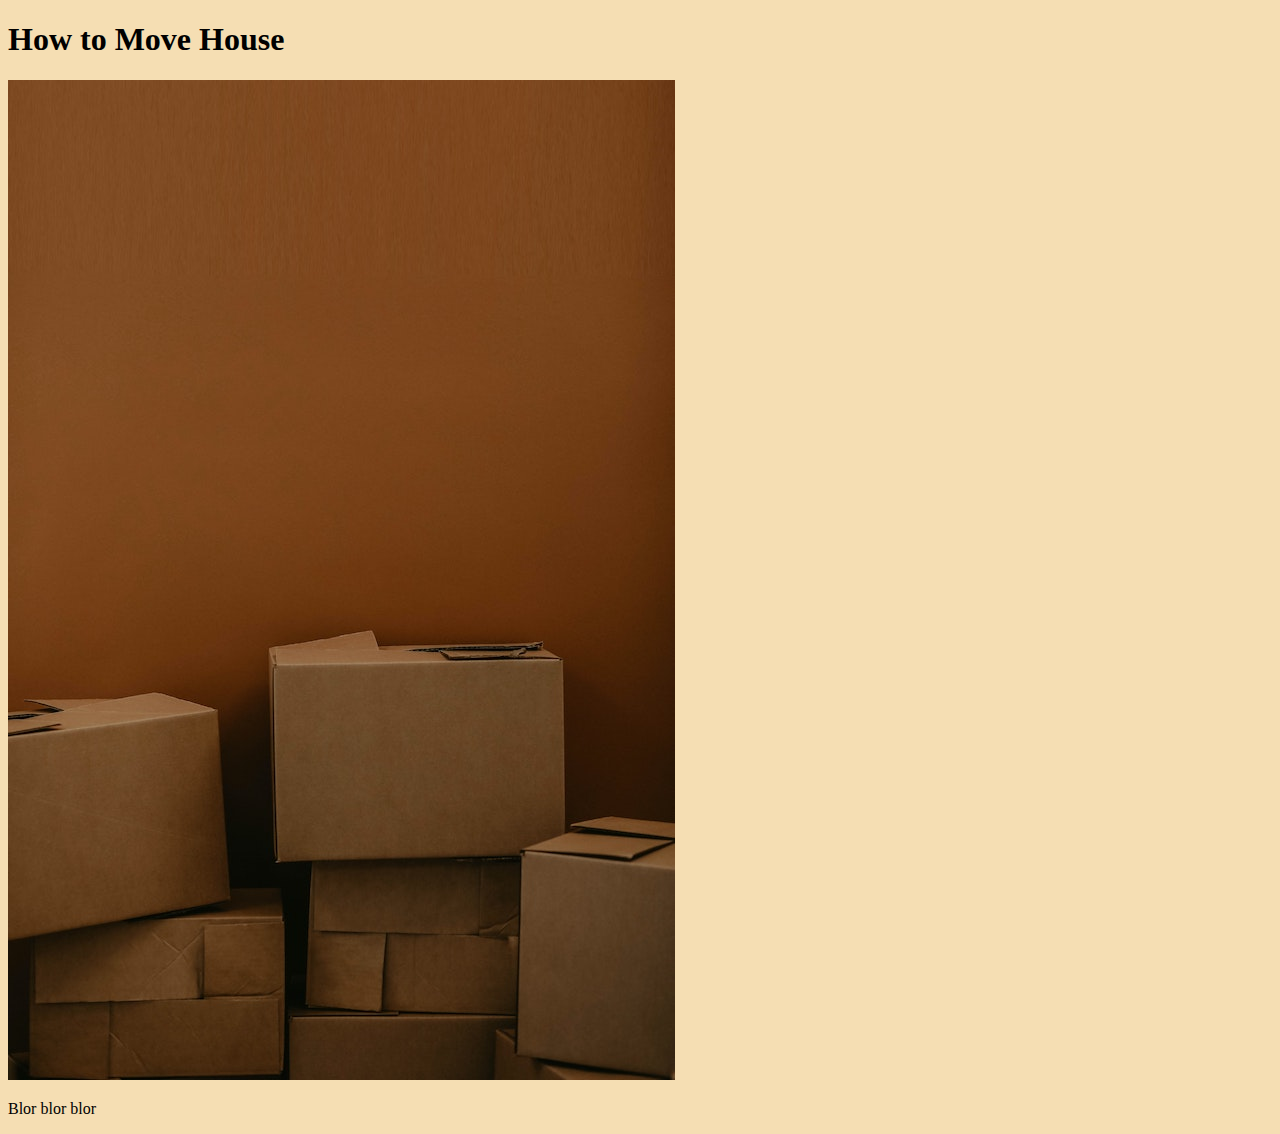
==== index.html @ bdd15937 "add initial html/css framework and readme" ====
<!DOCTYPE html>
<html lang="en-US">
<head>
  <link rel="stylesheet" href="css/styles.css" type="text/css">
  <title>How to Move House</title>
</head>
<body>
  <div>
    <h1>How to Move House</h1>
    <img class="rightSide" src="img/kadarius-seegars-DevJkLB3hWE-unsplash.jpg" alt="Moving Boxes">
    <p>Blor blor blor</p>
  </div>
</body>
</html>
---- css/styles.css ----
body {
  background: wheat;
}
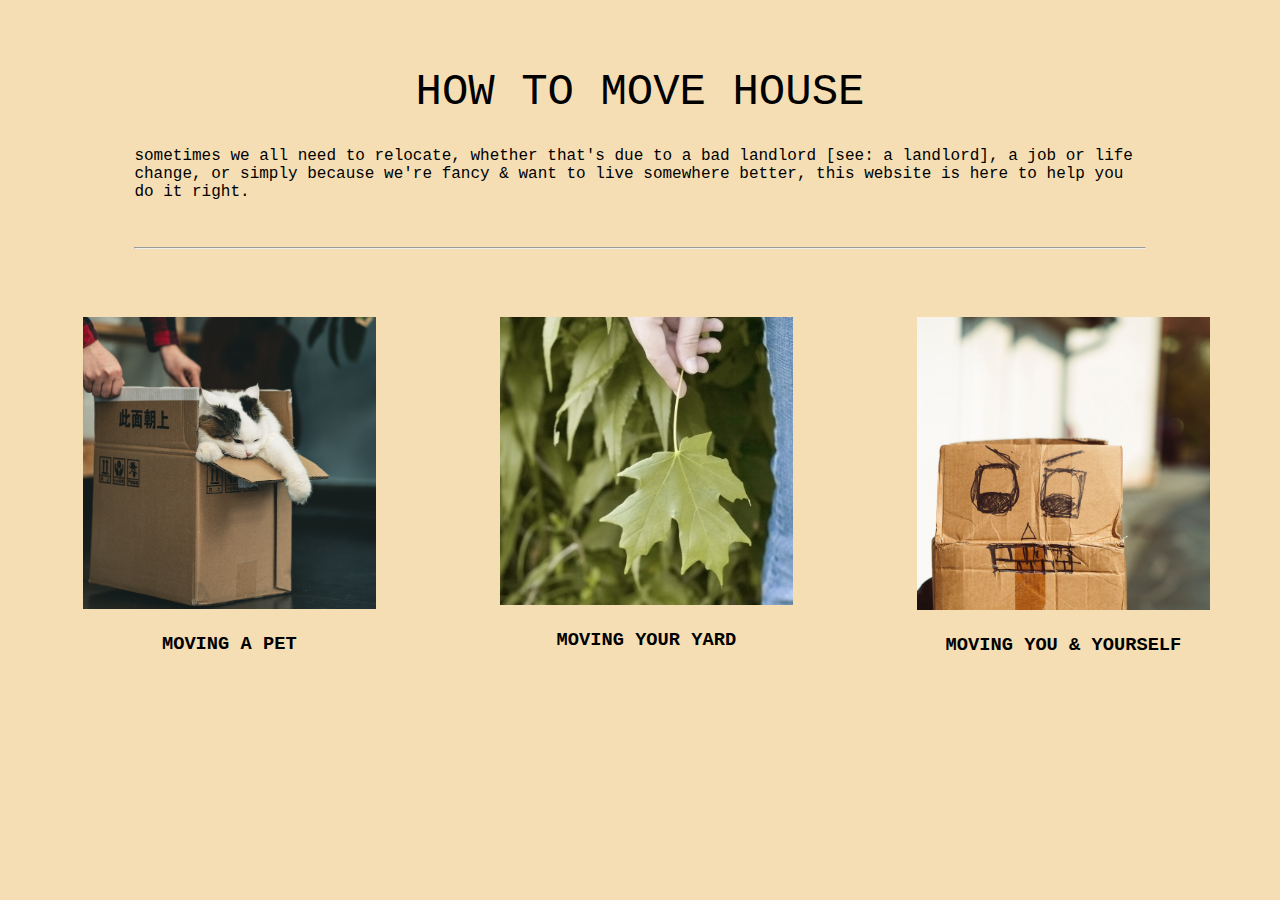
==== commit faad2001: "add images, titles, and link structure  to columns" ====
--- a/index.html
+++ b/index.html
@@ -5,10 +5,30 @@
   <title>How to Move House</title>
 </head>
 <body>
-  <div>
+  <div class="header">
     <h1>How to Move House</h1>
-    <img class="rightSide" src="img/kadarius-seegars-DevJkLB3hWE-unsplash.jpg" alt="Moving Boxes">
-    <p>Blor blor blor</p>
+    <p>Sometimes we all need to relocate, whether that's due to a bad landlord [see: a landlord], a job or life change, or simply because we're fancy & want to live somewhere better, this website is here to help you do it right.</p>
+    <hr>
+  </div>
+  <div class="container">
+    <div class="column">
+      <a href="/move-yourself.html">
+        <img src="img/cardboard-robit-markus-spiske.jpeg" alt="cardboard robot face">
+        <h3>Moving You & Yourself</h3>
+      </a>
+    </div>
+    <div class="column">
+      <a href="/move-yard.html">
+        <img src="img/leaf-adam-dachis.jpeg" alt="hand holding leaf">
+        <h3>Moving your Yard</h3>
+      </a>
+    </div>
+    <div class="column">
+      <a href="/move-pets.html">
+        <img src="img/cat-in-box-jackie-zhao.jpeg" alt="cat in moving box">
+        <h3>Moving a Pet</h3>
+      </a>
+    </div>
   </div>
 </body>
 </html>--- a/css/styles.css
+++ b/css/styles.css
@@ -1,3 +1,56 @@
 body {
   background: wheat;
+  font-family: 'Courier New', Courier, monospace;
+}
+
+h1 {
+  text-transform: uppercase;
+  text-align: center;
+  font-size: 33pt;
+  font-weight:520;
+}
+
+h3 {
+  text-transform: uppercase;
+  font-weight: 600;
+}
+
+p {
+  text-transform: lowercase;
+}
+
+.header {
+  box-sizing: border-box;
+  width:80%;
+  margin:auto;
+  padding: 30px 0px;
+}
+
+.header p {
+padding: 0% 0% 30px 0%;
+}
+
+.container {
+  padding:30px 0% 0% 0%;
+}
+
+.column {
+  width:31%;
+  float:right;
+  box-sizing: border-box;
+  padding:0% 1%;
+  margin: 0% 1%;
+  overflow: hidden;
+  text-align: center;
+}
+
+.column img {
+  width:80%;
+  padding: 0% 1%;
+  margin:auto;
+}
+
+.column a {
+  text-decoration:none;
+  color:#000;
 }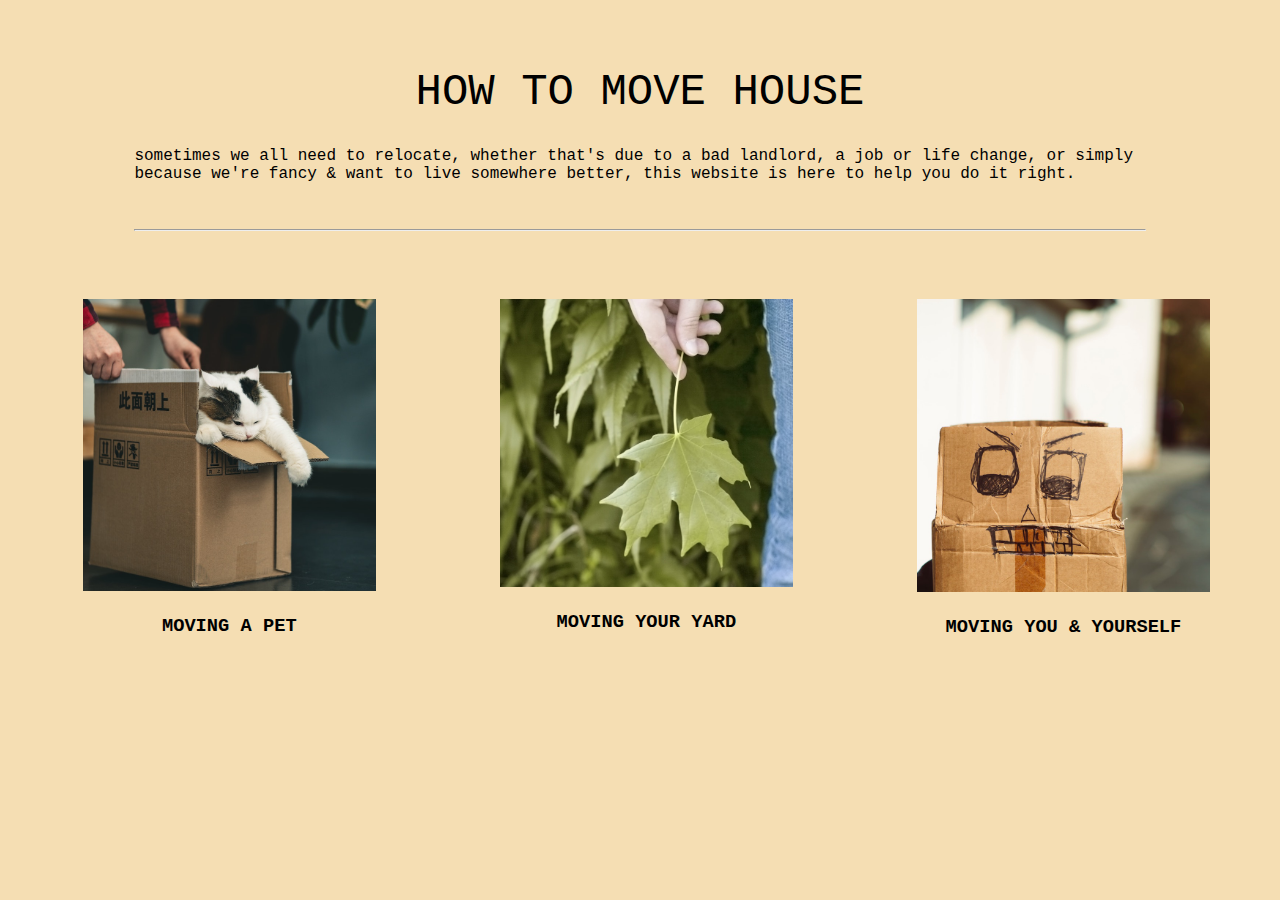
==== commit b6066c79: "WIP: finish adding nav structure and add main page contents" ====
--- a/index.html
+++ b/index.html
@@ -7,7 +7,7 @@
 <body>
   <div class="header">
     <h1>How to Move House</h1>
-    <p>Sometimes we all need to relocate, whether that's due to a bad landlord [see: a landlord], a job or life change, or simply because we're fancy & want to live somewhere better, this website is here to help you do it right.</p>
+    <p>Sometimes we all need to relocate, whether that's due to a bad landlord<span class="shh">[see: a landlord]</span>, a job or life change, or simply because we're fancy & want to live somewhere better, this website is here to help you do it right.</p>
     <hr>
   </div>
   <div class="container">
--- a/css/styles.css
+++ b/css/styles.css
@@ -53,4 +53,48 @@
 .column a {
   text-decoration:none;
   color:#000;
+}
+
+.navContainer {
+  width:60%;
+  box-sizing: border-box;
+  margin-left: 29%;
+  padding:0%;
+}
+
+.navContainer a {
+  text-decoration: none;
+  color:#000;
+}
+
+.navContainer a :hover {
+  text-decoration: underline;
+  color:rgb(0, 56, 42);
+}
+
+.navObj {
+  float:left;
+  box-sizing: border-box;
+  border: 1px solid #000;
+  width: 200px;
+  margin: 10px;
+  padding:0% 10px;
+  text-align: center;
+}
+
+.mainContent {
+  width:75%;
+  box-sizing: border-box;
+  border: 2px solid #000;
+  padding: 10px;
+  margin:50px 12%;
+  display:inline-block;
+}
+
+.shh {
+  display:none;
+}
+
+.highlight {
+  background-color: darkseagreen;
 }